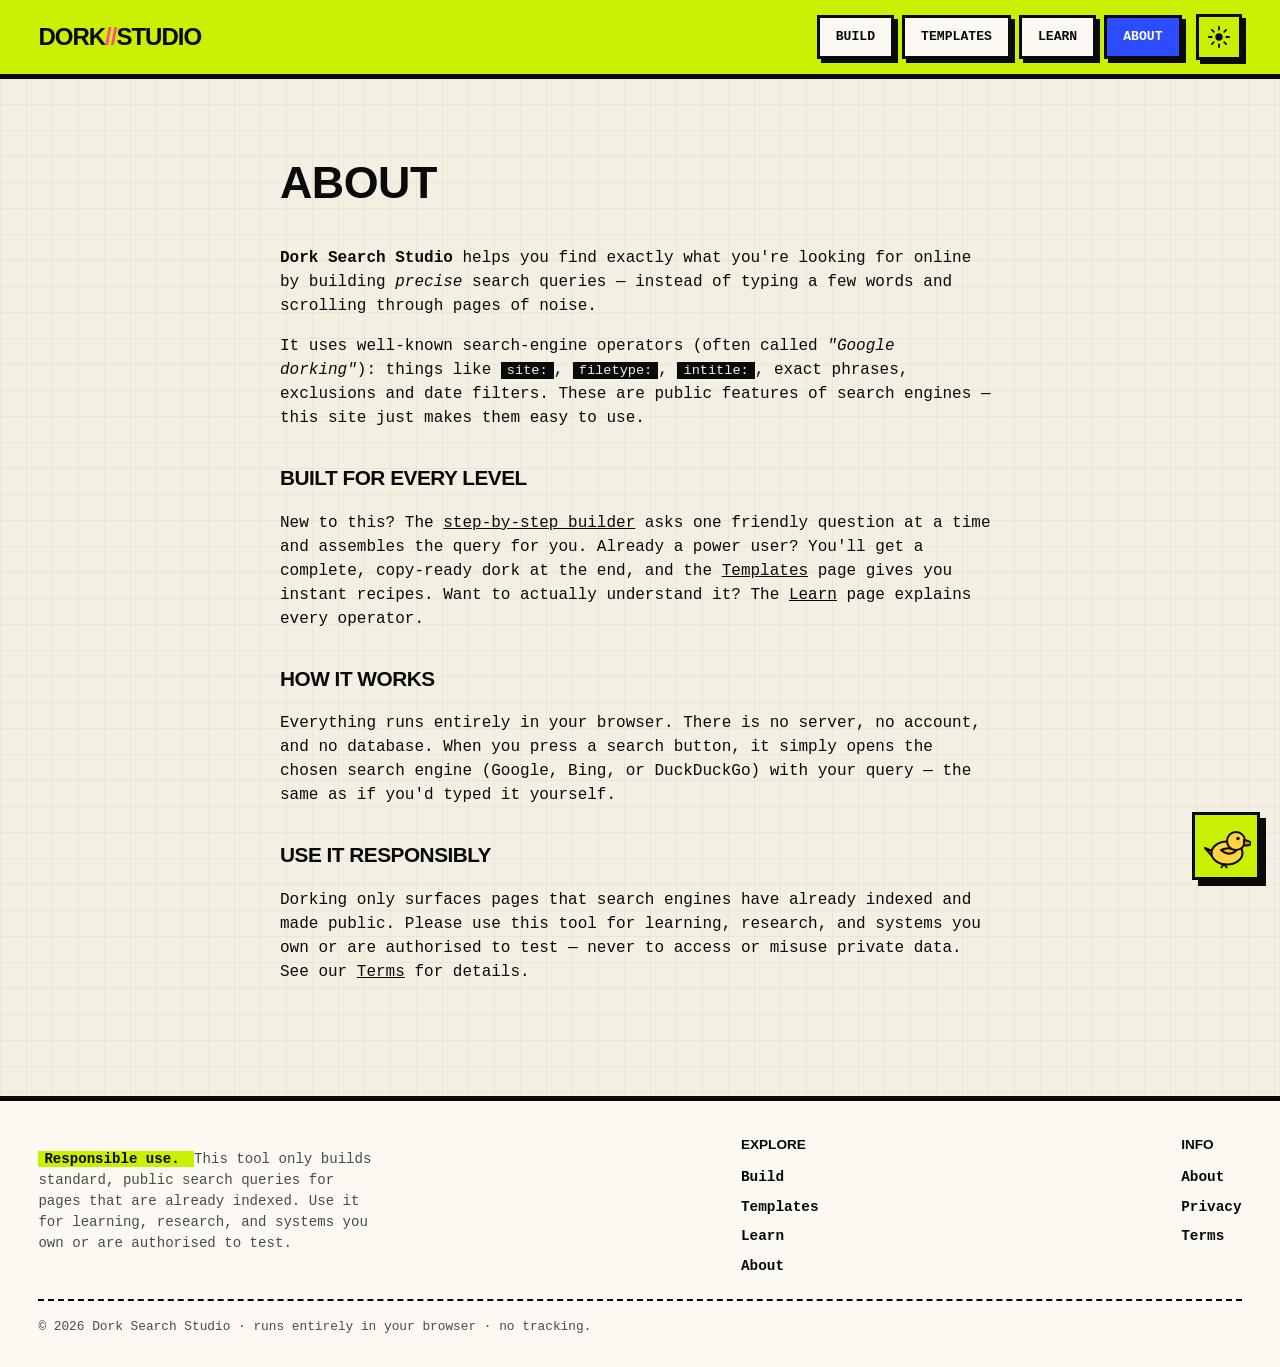
==== about.html @ 01b136df "Dork Search Studio: brutalist dorking tool with QuackOverflow helper A dependency-free static site t" ====
<!DOCTYPE html>
<html lang="en">
  <head>
    <meta charset="UTF-8" />
    <meta name="viewport" content="width=device-width, initial-scale=1.0" />
    <meta
      http-equiv="Content-Security-Policy"
      content="default-src 'none'; script-src 'self'; style-src 'self'; img-src 'self' data:; font-src 'self'; base-uri 'none'; form-action 'none'; frame-ancestors 'none'"
    />
    <meta name="referrer" content="no-referrer" />
    <meta name="theme-color" content="#c8f000" />
    <meta property="og:type" content="website" />
    <meta property="og:title" content="About — Dork Search Studio" />
    <meta property="og:description" content="What Dork Search Studio is and how it works." />
    <meta property="og:image" content="favicon.svg" />
    <meta name="twitter:card" content="summary" />
    <meta name="description" content="About Dork Search Studio — what it is and how it works." />
    <title>About — Dork Search Studio</title>
    <link rel="icon" href="favicon.svg" type="image/svg+xml" />
    <script src="js/theme.js"></script>
    <link rel="stylesheet" href="css/styles.css" />
  </head>
  <body>
    <main class="wrap prose">
      <h1>About</h1>
      <p>
        <strong>Dork Search Studio</strong> helps you find exactly what you're
        looking for online by building <em>precise</em> search queries — instead
        of typing a few words and scrolling through pages of noise.
      </p>
      <p>
        It uses well-known search-engine operators (often called
        <em>"Google dorking"</em>): things like <code>site:</code>,
        <code>filetype:</code>, <code>intitle:</code>, exact phrases, exclusions
        and date filters. These are public features of search engines — this site
        just makes them easy to use.
      </p>

      <h2>Built for every level</h2>
      <p>
        New to this? The <a href="index.html">step-by-step builder</a> asks one
        friendly question at a time and assembles the query for you. Already a
        power user? You'll get a complete, copy-ready dork at the end, and the
        <a href="templates.html">Templates</a> page gives you instant recipes.
        Want to actually understand it? The <a href="learn.html">Learn</a> page
        explains every operator.
      </p>

      <h2>How it works</h2>
      <p>
        Everything runs entirely in your browser. There is no server, no account,
        and no database. When you press a search button, it simply opens the
        chosen search engine (Google, Bing, or DuckDuckGo) with your query — the
        same as if you'd typed it yourself.
      </p>

      <h2>Use it responsibly</h2>
      <p>
        Dorking only surfaces pages that search engines have already indexed and
        made public. Please use this tool for learning, research, and systems you
        own or are authorised to test — never to access or misuse private data.
        See our <a href="terms.html">Terms</a> for details.
      </p>
    </main>

    <script src="js/layout.js"></script>
    <script src="js/duck.js"></script>
  </body>
</html>
---- css/styles.css ----
/* Dork Search Studio — BRUTALIST theme, themed (light/dark).
   Hard borders, chunky offset shadows (no blur), monospace, loud accents,
   square corners, uppercase display headings. System fonts only. */

:root {
  /* light (default) */
  --bg: #f3efe2;
  --surface: #fbf9f1;
  --surface-2: #ffffff;
  --ink: #0a0a0a;
  --muted: #4a4a4a;
  --border-col: #0a0a0a;
  --shadow-col: #0a0a0a;

  /* loud accents (shared) */
  --lime: #c8f000;
  --blue: #2b4cff;
  --pink: #ff4d8d;
  --good: #00c853;

  --border: 3px solid var(--border-col);
  --shadow: 6px 6px 0 var(--shadow-col);
  --shadow-sm: 4px 4px 0 var(--shadow-col);
  --mono: "Cascadia Code", "JetBrains Mono", "Fira Code", Consolas, "Courier New",
    monospace;
  --display: "Arial Black", "Helvetica Neue", Impact, Haettenschweiler, sans-serif;
}

html[data-theme="dark"] {
  --bg: #0f0f0f;
  --surface: #1a1a1a;
  --surface-2: #202020;
  --ink: #f3efe2;
  --muted: #b3ad9c;
  --border-col: #f3efe2;
  --shadow-col: #000000;
}

* {
  box-sizing: border-box;
}

html {
  scroll-behavior: smooth;
}

body {
  margin: 0;
  background: var(--bg);
  background-image: linear-gradient(rgba(128, 128, 128, 0.08) 1px, transparent 1px),
    linear-gradient(90deg, rgba(128, 128, 128, 0.08) 1px, transparent 1px);
  background-size: 26px 26px;
  color: var(--ink);
  font-family: var(--mono);
  line-height: 1.5;
  transition: background-color 0.2s, color 0.2s;
}

.wrap {
  width: min(1280px, 94%);
  margin: 0 auto;
}

::selection {
  background: var(--lime);
  color: #0a0a0a;
}

h1,
h2,
h3 {
  font-family: var(--display);
  font-weight: 900;
  text-transform: uppercase;
  letter-spacing: -0.5px;
}

a {
  color: inherit;
}

/* ---------- Header ---------- */
.site-header {
  position: sticky;
  top: 0;
  z-index: 50;
  background: var(--lime);
  border-bottom: 5px solid var(--border-col);
}

html[data-theme="dark"] .site-header {
  background: var(--surface);
}

.header-inner {
  display: flex;
  align-items: center;
  gap: 14px;
  padding: 14px 0;
}

.logo {
  font-family: var(--display);
  font-weight: 900;
  font-size: 1.5rem;
  text-transform: uppercase;
  letter-spacing: -1px;
  text-decoration: none;
  margin-right: auto;
  color: #0a0a0a;
}

html[data-theme="dark"] .logo {
  color: var(--ink);
}

.logo span {
  color: var(--pink);
}

.top-nav {
  display: flex;
  gap: 8px;
  flex-wrap: wrap;
}

.top-nav a {
  text-decoration: none;
  padding: 9px 16px;
  border: var(--border);
  background: var(--surface);
  box-shadow: var(--shadow-sm);
  font-weight: 700;
  font-size: 0.82rem;
  text-transform: uppercase;
  transition: transform 0.08s, box-shadow 0.08s, background 0.08s, color 0.08s;
}

.top-nav a:hover {
  transform: translate(2px, 2px);
  box-shadow: 2px 2px 0 var(--shadow-col);
  background: var(--ink);
  color: var(--bg);
}

.top-nav a.active {
  background: var(--blue);
  color: #fff;
}

.theme-toggle {
  cursor: pointer;
  border: var(--border);
  background: var(--lime);
  color: #0a0a0a;
  width: 46px;
  height: 46px;
  display: flex;
  align-items: center;
  justify-content: center;
  padding: 0;
  box-shadow: var(--shadow-sm);
  transition: transform 0.08s, box-shadow 0.08s;
}

.theme-toggle:hover {
  transform: translate(2px, 2px);
  box-shadow: 2px 2px 0 var(--shadow-col);
}

.theme-toggle:active {
  transform: translate(4px, 4px);
  box-shadow: none;
}

/* animated sun/moon */
.theme-icon {
  width: 22px;
  height: 22px;
  overflow: visible;
}

.theme-icon .i-sun,
.theme-icon .i-moon {
  transform-origin: center;
  transition: opacity 0.4s, transform 0.4s;
}

.theme-icon .i-moon {
  opacity: 0;
  transform: rotate(-80deg) scale(0.3);
}

html[data-theme="dark"] .theme-icon .i-sun {
  opacity: 0;
  transform: rotate(80deg) scale(0.3);
}

html[data-theme="dark"] .theme-icon .i-moon {
  opacity: 1;
  transform: none;
}

.theme-icon .rays {
  transform-origin: center;
  animation: spin 16s linear infinite;
}

@keyframes spin {
  to {
    transform: rotate(360deg);
  }
}

/* ---------- Hero ---------- */
.hero {
  text-align: center;
  padding: 48px 0 12px;
}

.hero h1 {
  font-size: clamp(2.2rem, 7vw, 4rem);
  margin: 0 0 16px;
  line-height: 0.95;
}

.hero .pop {
  display: inline-block;
  background: var(--lime);
  color: #0a0a0a;
  border: var(--border);
  padding: 0 10px;
  transform: rotate(-2deg);
  box-shadow: var(--shadow);
}

.hero p {
  max-width: 560px;
  margin: 0 auto;
  font-size: 1.05rem;
  font-weight: 700;
  color: var(--muted);
}

/* ---------- Sections ---------- */
.section {
  padding: 44px 0 8px;
}

.section-title {
  display: inline-block;
  font-size: clamp(1.5rem, 4vw, 2rem);
  margin: 0 0 8px;
  background: var(--ink);
  color: var(--bg);
  padding: 6px 16px;
  transform: rotate(-1deg);
}

.section-sub {
  margin: 14px 0 26px;
  font-weight: 700;
}

/* ---------- Builder (two-column) ---------- */
.builder-layout {
  display: grid;
  grid-template-columns: 1.35fr 1fr;
  gap: 24px;
  align-items: start;
  margin-top: 24px;
}

.builder-side .preview-card {
  position: sticky;
  top: 88px;
}

.step-card {
  background: var(--surface);
  border: var(--border);
  box-shadow: var(--shadow);
  padding: 26px;
}

.step-field {
  margin-bottom: 20px;
}

.field-label {
  display: block;
  font-family: var(--display);
  font-weight: 900;
  text-transform: uppercase;
  font-size: 0.88rem;
  letter-spacing: 0.3px;
  margin-bottom: 9px;
}

.field-label-lg {
  font-size: 1.15rem;
}

.step-card input[type="text"],
.step-card input[type="date"] {
  width: 100%;
  font-family: var(--mono);
  font-size: 0.98rem;
  padding: 13px 15px;
  border: var(--border);
  background: var(--surface-2);
  color: var(--ink);
  box-shadow: var(--shadow-sm);
  transition: transform 0.08s, box-shadow 0.08s;
}

.step-card input.input-lg {
  font-size: 1.1rem;
  padding: 15px 17px;
}

.step-card input::placeholder {
  color: #8a8678;
}

.step-card input:focus {
  outline: none;
  transform: translate(2px, 2px);
  box-shadow: 2px 2px 0 var(--blue);
}

/* builder grid + chips */
.builder-grid {
  display: grid;
  grid-template-columns: repeat(auto-fit, minmax(220px, 1fr));
  gap: 18px;
}

.choices {
  display: grid;
  grid-template-columns: repeat(auto-fit, minmax(110px, 1fr));
  gap: 10px;
}

.choice {
  cursor: pointer;
  font-family: var(--display);
  text-transform: uppercase;
  font-weight: 700;
  font-size: 0.85rem;
  padding: 13px 10px;
  border: var(--border);
  background: var(--surface-2);
  color: var(--ink);
  box-shadow: var(--shadow-sm);
  transition: transform 0.08s, box-shadow 0.08s, background 0.08s, color 0.08s;
}

.choice:hover {
  transform: translate(2px, 2px);
  box-shadow: 2px 2px 0 var(--shadow-col);
  background: var(--blue);
  color: #fff;
}

.choice.selected {
  background: var(--lime);
  color: #0a0a0a;
}

/* advanced expander */
.advanced {
  margin-top: 10px;
  border-top: 3px dashed var(--border-col);
  padding-top: 6px;
}

.advanced summary {
  cursor: pointer;
  font-family: var(--display);
  text-transform: uppercase;
  font-weight: 900;
  font-size: 0.9rem;
  padding: 14px 0 6px;
  list-style: none;
}

.advanced summary::-webkit-details-marker {
  display: none;
}

.advanced summary::before {
  content: "[ + ] ";
  color: var(--pink);
}

.advanced[open] summary::before {
  content: "[ – ] ";
}

.advanced[open] .builder-grid {
  margin-top: 12px;
}

/* ---------- Preview / result ---------- */
.preview-label {
  font-family: var(--display);
  font-weight: 900;
  font-size: 0.85rem;
  text-transform: uppercase;
  letter-spacing: 1px;
  background: var(--pink);
  color: #0a0a0a;
  border: var(--border);
  display: inline-block;
  padding: 4px 12px;
  margin-bottom: 14px;
}

.result-query {
  display: block;
  font-family: var(--mono);
  font-size: 1.05rem;
  font-weight: 700;
  background: #0a0a0a;
  color: var(--lime);
  border: var(--border);
  padding: 18px;
  margin: 0 0 16px;
  word-break: break-word;
  min-height: 26px;
}

.result-query.empty {
  color: #6a6a5a;
  font-weight: 400;
}

.engine-row {
  display: flex;
  flex-wrap: wrap;
  gap: 12px;
  margin-top: 12px;
}

.engine-row .btn {
  flex: 1 1 150px;
}

/* ---------- Buttons ---------- */
.btn {
  cursor: pointer;
  font-family: var(--display);
  text-transform: uppercase;
  font-weight: 900;
  font-size: 0.92rem;
  padding: 14px 22px;
  border: var(--border);
  background: var(--surface);
  color: var(--ink);
  box-shadow: var(--shadow);
  transition: transform 0.08s, box-shadow 0.08s;
}

.btn:hover:not(:disabled) {
  transform: translate(3px, 3px);
  box-shadow: 3px 3px 0 var(--shadow-col);
}

.btn:active:not(:disabled) {
  transform: translate(6px, 6px);
  box-shadow: none;
}

.btn:disabled {
  opacity: 0.4;
  cursor: not-allowed;
}

.btn-primary {
  background: var(--lime);
  color: #0a0a0a;
}
.btn-violet {
  background: var(--blue);
  color: #fff;
}
.btn-teal {
  background: var(--pink);
  color: #0a0a0a;
}
.btn-ghost {
  background: var(--surface);
}
.btn.flash {
  background: var(--good) !important;
  color: #0a0a0a !important;
}

.step-nav {
  display: flex;
  gap: 12px;
  margin-top: 8px;
  flex-wrap: wrap;
  align-items: center;
}

.step-nav .spacer {
  flex: 1;
}

/* ---------- Grids / cards ---------- */
.grid {
  display: grid;
  grid-template-columns: repeat(auto-fill, minmax(280px, 1fr));
  gap: 20px;
}

.card {
  background: var(--surface);
  border: var(--border);
  box-shadow: var(--shadow);
  padding: 20px;
  text-align: left;
  transition: transform 0.08s, box-shadow 0.08s;
}

.card h3 {
  margin: 0 0 10px;
  font-size: 1.05rem;
}

.card p {
  margin: 0 0 14px;
  color: var(--muted);
  font-size: 0.9rem;
}

.card code {
  display: block;
  background: #0a0a0a;
  color: var(--lime);
  border: 2px solid #0a0a0a;
  padding: 10px 12px;
  font-family: var(--mono);
  font-size: 0.8rem;
  word-break: break-word;
  margin-bottom: 14px;
}

.template-card {
  cursor: pointer;
  font: inherit;
  color: inherit;
  width: 100%;
}

.template-card:hover,
.template-card:focus-visible {
  transform: translate(-3px, -3px);
  box-shadow: 9px 9px 0 var(--shadow-col);
  outline: none;
}

.use-tag {
  display: inline-block;
  background: var(--blue);
  color: #fff;
  font-family: var(--display);
  text-transform: uppercase;
  font-weight: 700;
  font-size: 0.75rem;
  padding: 4px 12px;
  border: var(--border);
}

.good-for {
  display: inline-block;
  background: var(--lime);
  color: #0a0a0a;
  font-weight: 700;
  font-size: 0.78rem;
  padding: 3px 10px;
  border: 2px solid #0a0a0a;
}

.learn-card.tip {
  background: var(--lime);
  color: #0a0a0a;
}

.learn-card.tip p {
  color: #1a1a1a;
}

/* ---------- Prose (about/privacy/terms) ---------- */
.prose {
  max-width: 720px;
  margin: 0 auto;
  padding: 40px 0;
}

.prose h1 {
  font-size: clamp(2rem, 5vw, 2.8rem);
}

.prose h2 {
  margin-top: 32px;
  font-size: 1.3rem;
}

.prose p,
.prose li {
  font-size: 1rem;
}

.prose code {
  background: var(--ink);
  color: var(--bg);
  padding: 1px 6px;
  font-family: var(--mono);
  font-size: 0.85rem;
}

.prose .updated {
  color: var(--muted);
  font-family: var(--mono);
  font-size: 0.85rem;
}

/* ---------- Reveal-on-scroll ---------- */
.reveal {
  opacity: 0;
  transform: translateY(16px);
}

.reveal.in {
  opacity: 1;
  transform: none;
  transition: opacity 0.4s ease, transform 0.4s ease;
}

/* ---------- Focus ---------- */
a:focus-visible,
button:focus-visible,
input:focus-visible,
summary:focus-visible {
  outline: 3px solid var(--blue);
  outline-offset: 2px;
}

/* ---------- Footer ---------- */
.site-footer {
  margin-top: 56px;
  border-top: 5px solid var(--border-col);
  background: var(--surface);
  padding: 34px 0 30px;
}

.foot-cols {
  display: flex;
  flex-wrap: wrap;
  gap: 30px;
  justify-content: space-between;
  margin-bottom: 22px;
}

.foot-cols nav {
  display: flex;
  flex-direction: column;
  gap: 8px;
}

.foot-cols nav strong {
  font-family: var(--display);
  text-transform: uppercase;
  font-size: 0.85rem;
  margin-bottom: 4px;
}

.foot-cols a {
  text-decoration: none;
  font-weight: 700;
  font-size: 0.9rem;
}

.foot-cols a:hover {
  color: var(--pink);
}

.foot-blurb {
  max-width: 340px;
  color: var(--muted);
  font-size: 0.88rem;
}

.foot-blurb strong {
  background: var(--lime);
  color: #0a0a0a;
  padding: 0 6px;
}

.foot-bottom {
  color: var(--muted);
  font-size: 0.8rem;
  border-top: 2px dashed var(--border-col);
  padding-top: 16px;
}

/* ---------- Explainer ---------- */
.explainer {
  margin: 0 0 16px;
  font-family: var(--mono);
  font-size: 0.88rem;
  line-height: 1.5;
  color: var(--ink);
  background: var(--surface-2);
  border: 2px dashed var(--border-col);
  padding: 12px 14px;
  min-height: 1px;
}

.explainer:empty {
  display: none;
}

/* ---------- Engine grid ---------- */
.engine-grid {
  display: grid;
  grid-template-columns: repeat(auto-fit, minmax(96px, 1fr));
  gap: 10px;
  margin-bottom: 16px;
}

.engine-pick {
  padding: 11px 8px;
  font-size: 0.78rem;
  background: var(--surface-2);
}

.engine-pick:hover:not(:disabled) {
  background: var(--lime);
  color: #0a0a0a;
}

.engine-note {
  margin: 0 0 14px;
  font-size: 0.75rem;
  color: var(--muted);
  font-weight: 700;
}

/* ---------- Action / save rows ---------- */
.action-row,
.save-row {
  display: flex;
  gap: 10px;
  flex-wrap: wrap;
}

.action-row {
  margin-bottom: 12px;
}

.action-row .btn {
  flex: 1 1 auto;
  font-size: 0.78rem;
  padding: 11px 12px;
}

.save-name {
  flex: 1 1 140px;
  font-family: var(--mono);
  font-size: 0.9rem;
  padding: 11px 13px;
  border: var(--border);
  background: var(--surface-2);
  color: var(--ink);
  box-shadow: var(--shadow-sm);
}

.save-name:focus {
  outline: none;
  box-shadow: 2px 2px 0 var(--blue);
}

.save-row .btn {
  flex: 0 0 auto;
}

/* ---------- Saved & recent ---------- */
.saved-head {
  display: flex;
  align-items: center;
  justify-content: space-between;
  gap: 12px;
  margin-top: 18px;
  margin-bottom: 14px;
}

.saved-list {
  display: grid;
  gap: 12px;
}

.saved-item {
  display: flex;
  align-items: center;
  justify-content: space-between;
  gap: 14px;
  flex-wrap: wrap;
  background: var(--surface);
  border: var(--border);
  box-shadow: var(--shadow-sm);
  padding: 14px 16px;
}

.saved-meta {
  flex: 1 1 240px;
  min-width: 0;
}

.saved-meta strong {
  display: block;
  font-family: var(--display);
  text-transform: uppercase;
  font-size: 0.85rem;
  margin-bottom: 6px;
}

.saved-q {
  display: block;
  font-family: var(--mono);
  font-size: 0.8rem;
  background: #0a0a0a;
  color: var(--lime);
  padding: 7px 10px;
  word-break: break-word;
}

.saved-actions {
  display: flex;
  gap: 8px;
  flex-wrap: wrap;
}

.btn.mini {
  font-size: 0.72rem;
  padding: 8px 12px;
  box-shadow: var(--shadow-sm);
  text-decoration: none;
  display: inline-flex;
  align-items: center;
}

.btn.mini:hover:not(:disabled) {
  transform: translate(2px, 2px);
  box-shadow: 2px 2px 0 var(--shadow-col);
}

.empty-note {
  color: var(--muted);
  font-size: 0.9rem;
  font-weight: 700;
  margin: 0;
}

/* ---------- Responsive ---------- */
@media (max-width: 900px) {
  .builder-layout {
    grid-template-columns: 1fr;
  }
  .builder-side .preview-card {
    position: static;
  }
}

@media (max-width: 640px) {
  /* header: logo + toggle on row 1, full-width nav on row 2 */
  .header-inner {
    flex-wrap: wrap;
    gap: 10px;
    padding: 12px 0;
  }
  .logo {
    order: 1;
    width: auto;
    margin: 0 auto 0 0;
    font-size: 1.25rem;
  }
  .theme-toggle {
    order: 2;
    width: 42px;
    height: 42px;
  }
  .top-nav {
    order: 3;
    width: 100%;
    justify-content: center;
    gap: 6px;
  }
  .top-nav a {
    padding: 8px 12px;
    font-size: 0.76rem;
  }
  .engine-row .btn {
    flex: 1 1 100%;
  }
  .saved-item {
    flex-direction: column;
    align-items: stretch;
  }
  .saved-actions .btn {
    flex: 1 1 auto;
    justify-content: center;
  }
  /* keep the duck out of the way on small screens */
  .duck-panel {
    width: min(90vw, 320px);
  }
}

/* ---------- QuackOverflow (mascot helper) ---------- */
.duck-widget {
  position: fixed;
  right: 20px;
  bottom: 20px;
  z-index: 200;
  display: flex;
  flex-direction: column;
  align-items: flex-end;
  gap: 12px;
}

.duck-button {
  width: 68px;
  height: 68px;
  border: var(--border);
  background: var(--lime);
  box-shadow: var(--shadow);
  cursor: pointer;
  padding: 6px;
  display: flex;
  align-items: center;
  justify-content: center;
  /* opacity-only entrance so :hover transform still works */
  animation: duck-fade-in 0.4s ease both;
  transition: transform 0.1s, box-shadow 0.1s, background 0.1s;
}

@keyframes duck-fade-in {
  from { opacity: 0; }
  to { opacity: 1; }
}

.duck-button:hover {
  transform: translate(3px, 3px);
  box-shadow: 3px 3px 0 var(--shadow-col);
  background: var(--yellow, #ffd23f);
}

/* wrap = periodic hop, svg = constant bob (separate elements, no clash) */
.duck-art-wrap {
  display: block;
  width: 100%;
  height: 100%;
  transform-origin: 50% 90%;
  animation: duck-hop 6s ease-in-out 1.6s infinite;
}

.duck-art {
  width: 100%;
  height: 100%;
  display: block;
  animation: duck-bob 2.6s ease-in-out infinite;
  transform-origin: 50% 90%;
}

@keyframes duck-bob {
  0%, 100% { transform: translateY(0) rotate(-2deg); }
  50% { transform: translateY(-3px) rotate(2deg); }
}

@keyframes duck-hop {
  0%, 80%, 100% { transform: translateY(0) scaleY(1); }
  84% { transform: translateY(-1px) scaleY(0.9); }   /* squash */
  90% { transform: translateY(-11px) scaleY(1.08); } /* leap */
  96% { transform: translateY(0) scaleY(0.96); }     /* land */
}

/* react faster on hover */
.duck-button:hover .duck-art {
  animation-duration: 1.1s;
}
.duck-button:hover .duck-wing {
  animation-duration: 0.5s;
}

/* excited while the teaser is showing */
.duck-widget.teasing .duck-art-wrap {
  animation: duck-hop 0.55s ease-in-out 4;
}

.duck-eye {
  transform-origin: 74px 35px;
  animation: duck-blink 4s infinite;
}

@keyframes duck-blink {
  0%, 92%, 100% { transform: scaleY(1); }
  96% { transform: scaleY(0.1); }
}

.duck-wing {
  transform-origin: 52px 58px;
  animation: duck-flap 2.4s ease-in-out infinite;
}

@keyframes duck-flap {
  0%, 100% { transform: rotate(0deg); }
  50% { transform: rotate(-12deg); }
}

/* first-visit teaser */
.duck-teaser {
  display: flex;
  align-items: flex-start;
  gap: 8px;
  max-width: 240px;
  background: var(--lime);
  color: #0a0a0a;
  border: var(--border);
  box-shadow: var(--shadow-sm);
  padding: 10px 12px;
  font-family: var(--mono);
  font-size: 0.82rem;
  font-weight: 700;
  cursor: pointer;
  position: relative;
}

.duck-teaser[hidden] {
  display: none;
}

.duck-widget.teasing .duck-teaser {
  animation: teaser-pop 0.32s var(--bounce, ease) both, teaser-nudge 1.6s 0.4s ease-in-out 3;
}

/* little pointer tail toward the duck */
.duck-teaser::after {
  content: "";
  position: absolute;
  right: 22px;
  bottom: -10px;
  width: 14px;
  height: 14px;
  background: var(--lime);
  border-right: var(--border);
  border-bottom: var(--border);
  transform: rotate(45deg);
}

.duck-teaser-x {
  margin-left: auto;
  font-size: 0.78rem;
  line-height: 1.2;
  opacity: 0.7;
}

.duck-teaser-x:hover {
  opacity: 1;
}

@keyframes teaser-pop {
  from {
    opacity: 0;
    transform: translateY(8px) scale(0.9);
  }
  to {
    opacity: 1;
    transform: none;
  }
}

@keyframes teaser-nudge {
  0%, 100% { transform: translateY(0); }
  50% { transform: translateY(-4px); }
}

.duck-panel {
  width: 330px;
  max-width: 90vw;
  background: var(--surface);
  border: var(--border);
  box-shadow: var(--shadow);
  display: flex;
  flex-direction: column;
  overflow: hidden;
  transform-origin: bottom right;
  opacity: 0;
  transform: translateY(10px) scale(0.96);
  transition: opacity 0.16s, transform 0.16s;
  pointer-events: none;
}

.duck-widget.open .duck-panel {
  opacity: 1;
  transform: none;
  pointer-events: auto;
}

.duck-panel[hidden] {
  display: none;
}

.duck-header {
  display: flex;
  align-items: center;
  gap: 8px;
  padding: 12px 14px;
  background: var(--lime);
  border-bottom: var(--border);
}

.duck-header strong {
  font-family: var(--display);
  text-transform: uppercase;
  color: #0a0a0a;
}

.duck-tag {
  font-family: var(--mono);
  font-size: 0.68rem;
  font-weight: 700;
  background: #0a0a0a;
  color: var(--lime);
  padding: 2px 7px;
  text-transform: uppercase;
}

.duck-close {
  margin-left: auto;
  border: 2px solid #0a0a0a;
  background: var(--surface);
  color: #0a0a0a;
  width: 26px;
  height: 26px;
  cursor: pointer;
  font-weight: 700;
  line-height: 1;
}

.duck-close:hover {
  background: var(--pink);
}

.duck-messages {
  padding: 14px;
  display: flex;
  flex-direction: column;
  gap: 10px;
  max-height: 300px;
  overflow-y: auto;
}

.duck-bubble {
  font-size: 0.86rem;
  line-height: 1.45;
  padding: 10px 12px;
  border: 2px solid var(--border-col);
  max-width: 90%;
  animation: bubble-in 0.18s ease both;
}

@keyframes bubble-in {
  from { opacity: 0; transform: translateY(6px); }
  to { opacity: 1; transform: none; }
}

.duck-bubble.duck {
  background: var(--surface-2);
  align-self: flex-start;
}

.duck-bubble.me {
  background: var(--blue);
  color: #fff;
  align-self: flex-end;
}

.duck-chips {
  display: flex;
  flex-wrap: wrap;
  gap: 8px;
  padding: 0 14px 12px;
}

.duck-chip {
  font-family: var(--mono);
  font-size: 0.74rem;
  font-weight: 700;
  padding: 7px 11px;
  border: 2px solid var(--border-col);
  background: var(--surface-2);
  color: var(--ink);
  cursor: pointer;
  transition: background 0.1s, color 0.1s, transform 0.08s;
}

.duck-chip:hover {
  background: var(--blue);
  color: #fff;
  transform: translate(1px, 1px);
}

.duck-chip.tip {
  background: var(--lime);
  color: #0a0a0a;
}

/* type-to-me row */
.duck-inputrow {
  display: flex;
  gap: 8px;
  padding: 0 14px 12px;
}

.duck-input {
  flex: 1 1 auto;
  min-width: 0;
  font-family: var(--mono);
  font-size: 0.82rem;
  padding: 9px 11px;
  border: 2px solid var(--border-col);
  background: var(--surface-2);
  color: var(--ink);
}

.duck-input:focus {
  outline: none;
  box-shadow: 2px 2px 0 var(--blue);
}

.duck-send {
  flex: 0 0 auto;
  font-family: var(--display);
  text-transform: uppercase;
  font-size: 0.72rem;
  font-weight: 900;
  padding: 9px 14px;
  border: 2px solid var(--border-col);
  background: var(--blue);
  color: #fff;
  cursor: pointer;
  transition: transform 0.08s;
}

.duck-send:hover {
  transform: translate(1px, 1px);
}

.duck-foot {
  font-size: 0.7rem;
  color: var(--muted);
  padding: 10px 14px;
  border-top: 2px dashed var(--border-col);
}

/* typing indicator */
.duck-bubble.typing {
  display: inline-flex;
  gap: 5px;
  align-items: center;
  align-self: flex-start;
}

.duck-bubble.typing .dot {
  width: 6px;
  height: 6px;
  background: var(--ink);
  display: inline-block;
  animation: dot-blink 1s infinite;
}

.duck-bubble.typing .dot:nth-child(2) { animation-delay: 0.15s; }
.duck-bubble.typing .dot:nth-child(3) { animation-delay: 0.3s; }

@keyframes dot-blink {
  0%, 60%, 100% { opacity: 0.25; }
  30% { opacity: 1; }
}

/* ---- reactions ---- */
/* spin (quack / "spin" / "party") */
.duck-widget.celebrate .duck-art-wrap {
  animation: duck-spin 0.85s var(--bounce, ease);
}

@keyframes duck-spin {
  0% { transform: rotate(0) scale(1); }
  60% { transform: rotate(380deg) scale(1.15); }
  100% { transform: rotate(360deg) scale(1); }
}

/* dance */
.duck-widget.dancing .duck-art-wrap {
  animation: duck-dance 0.5s ease-in-out 3;
}
@keyframes duck-dance {
  0%, 100% { transform: rotate(-12deg); }
  50% { transform: rotate(12deg); }
}

/* jump */
.duck-widget.jumping .duck-art-wrap {
  animation: duck-jump 0.45s ease 2;
}
@keyframes duck-jump {
  0%, 100% { transform: translateY(0); }
  45% { transform: translateY(-20px); }
}

/* wave (the wing) */
.duck-widget.waving .duck-wing {
  transform-origin: 46px 56px;
  animation: duck-wavewing 0.35s ease-in-out 4;
}
@keyframes duck-wavewing {
  0%, 100% { transform: rotate(0); }
  50% { transform: rotate(-38deg); }
}

/* sleep: closed eye, gentle snooze, floating z's */
.duck-widget.sleeping .duck-eye {
  transform: scaleY(0.12);
  animation: none;
}
.duck-widget.sleeping .duck-art-wrap {
  animation: duck-snooze 3s ease-in-out infinite;
}
@keyframes duck-snooze {
  0%, 100% { transform: translateY(0) rotate(-3deg); }
  50% { transform: translateY(1px) rotate(3deg); }
}
.duck-zzz { opacity: 0; }
.duck-widget.sleeping .duck-zzz {
  animation: zzz-float 2.2s ease-in-out infinite;
}
@keyframes zzz-float {
  0% { opacity: 0; transform: translateY(2px); }
  30% { opacity: 1; }
  100% { opacity: 0; transform: translateY(-12px); }
}

/* confetti (party) */
.duck-confetti {
  position: absolute;
  bottom: 80px;
  left: 50%;
  width: 9px;
  height: 9px;
  border: 2px solid #0a0a0a;
  pointer-events: none;
  animation: confetti-fall 1.1s ease-out forwards;
}
@keyframes confetti-fall {
  0% { opacity: 1; transform: translate(0, 0) rotate(0); }
  100% { opacity: 0; transform: translate(var(--dx, 0), 130px) rotate(var(--dr, 180deg)); }
}

@media (max-width: 480px) {
  .duck-widget {
    right: 12px;
    bottom: 12px;
  }
  .duck-button {
    width: 58px;
    height: 58px;
  }
}

@media (prefers-reduced-motion: reduce) {
  * {
    animation: none !important;
    transition: none !important;
    scroll-behavior: auto !important;
  }
  .reveal {
    opacity: 1;
    transform: none;
  }
}
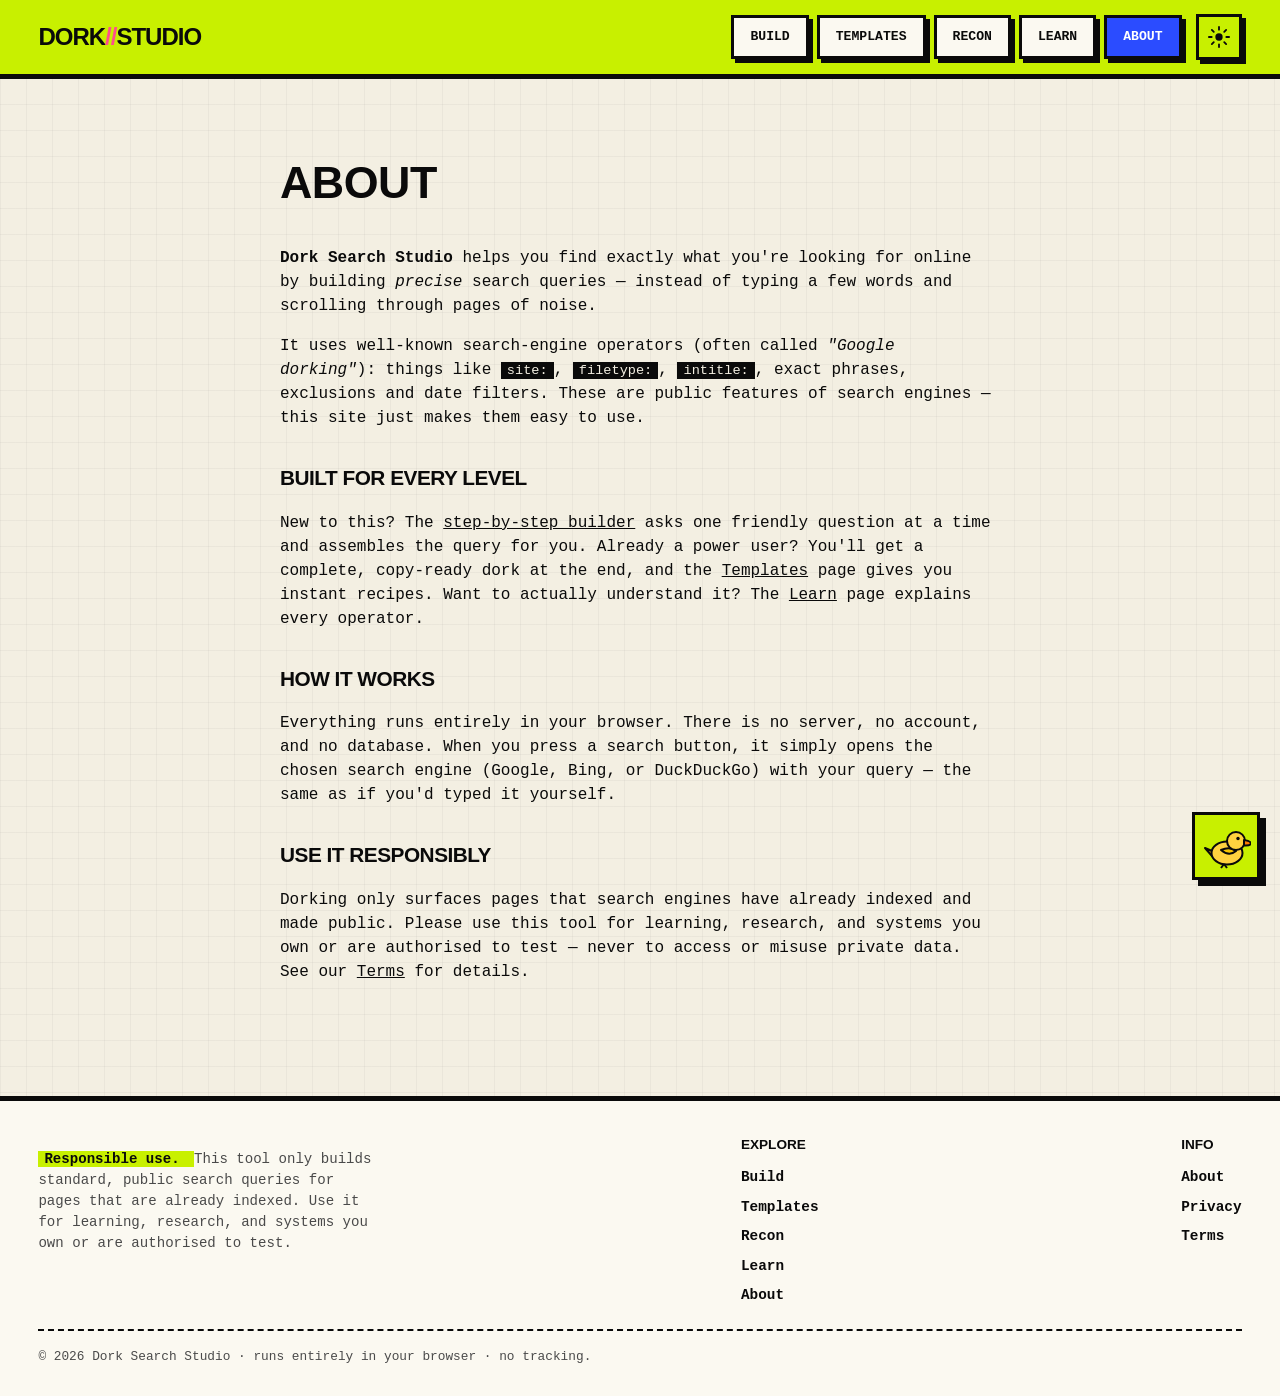
==== commit 4e52c6f5: "Add 4 features: reverse parser, domain recon, export/import + power tools, PWA - Reverse dork parser" ====
--- a/about.html
+++ b/about.html
@@ -5,7 +5,7 @@
     <meta name="viewport" content="width=device-width, initial-scale=1.0" />
     <meta
       http-equiv="Content-Security-Policy"
-      content="default-src 'none'; script-src 'self'; style-src 'self'; img-src 'self' data:; font-src 'self'; base-uri 'none'; form-action 'none'; frame-ancestors 'none'"
+      content="default-src 'none'; script-src 'self'; style-src 'self'; img-src 'self' data:; font-src 'self'; connect-src 'self'; worker-src 'self'; manifest-src 'self'; base-uri 'none'; form-action 'none'; frame-ancestors 'none'"
     />
     <meta name="referrer" content="no-referrer" />
     <meta name="theme-color" content="#c8f000" />
@@ -17,6 +17,7 @@
     <meta name="description" content="About Dork Search Studio — what it is and how it works." />
     <title>About — Dork Search Studio</title>
     <link rel="icon" href="favicon.svg" type="image/svg+xml" />
+    <link rel="manifest" href="manifest.webmanifest" />
     <script src="js/theme.js"></script>
     <link rel="stylesheet" href="css/styles.css" />
   </head>
@@ -65,5 +66,6 @@
 
     <script src="js/layout.js"></script>
     <script src="js/duck.js"></script>
+    <script src="js/pwa.js"></script>
   </body>
 </html>
--- a/css/styles.css
+++ b/css/styles.css
@@ -748,6 +748,37 @@
   font-size: 0.75rem;
   color: var(--muted);
   font-weight: 700;
+}
+
+/* paste-to-edit row (reverse parser) + recon form share this layout */
+.recon-row {
+  display: flex;
+  gap: 10px;
+  flex-wrap: wrap;
+}
+
+.recon-row input {
+  flex: 1 1 auto;
+  min-width: 0;
+}
+
+.recon-row .btn {
+  flex: 0 0 auto;
+}
+
+.paste-field {
+  border-bottom: 3px dashed var(--border-col);
+  padding-bottom: 18px;
+}
+
+.recon-form {
+  margin-bottom: 26px;
+}
+
+.saved-head-actions {
+  display: flex;
+  gap: 8px;
+  flex-wrap: wrap;
 }
 
 /* ---------- Action / save rows ---------- */
